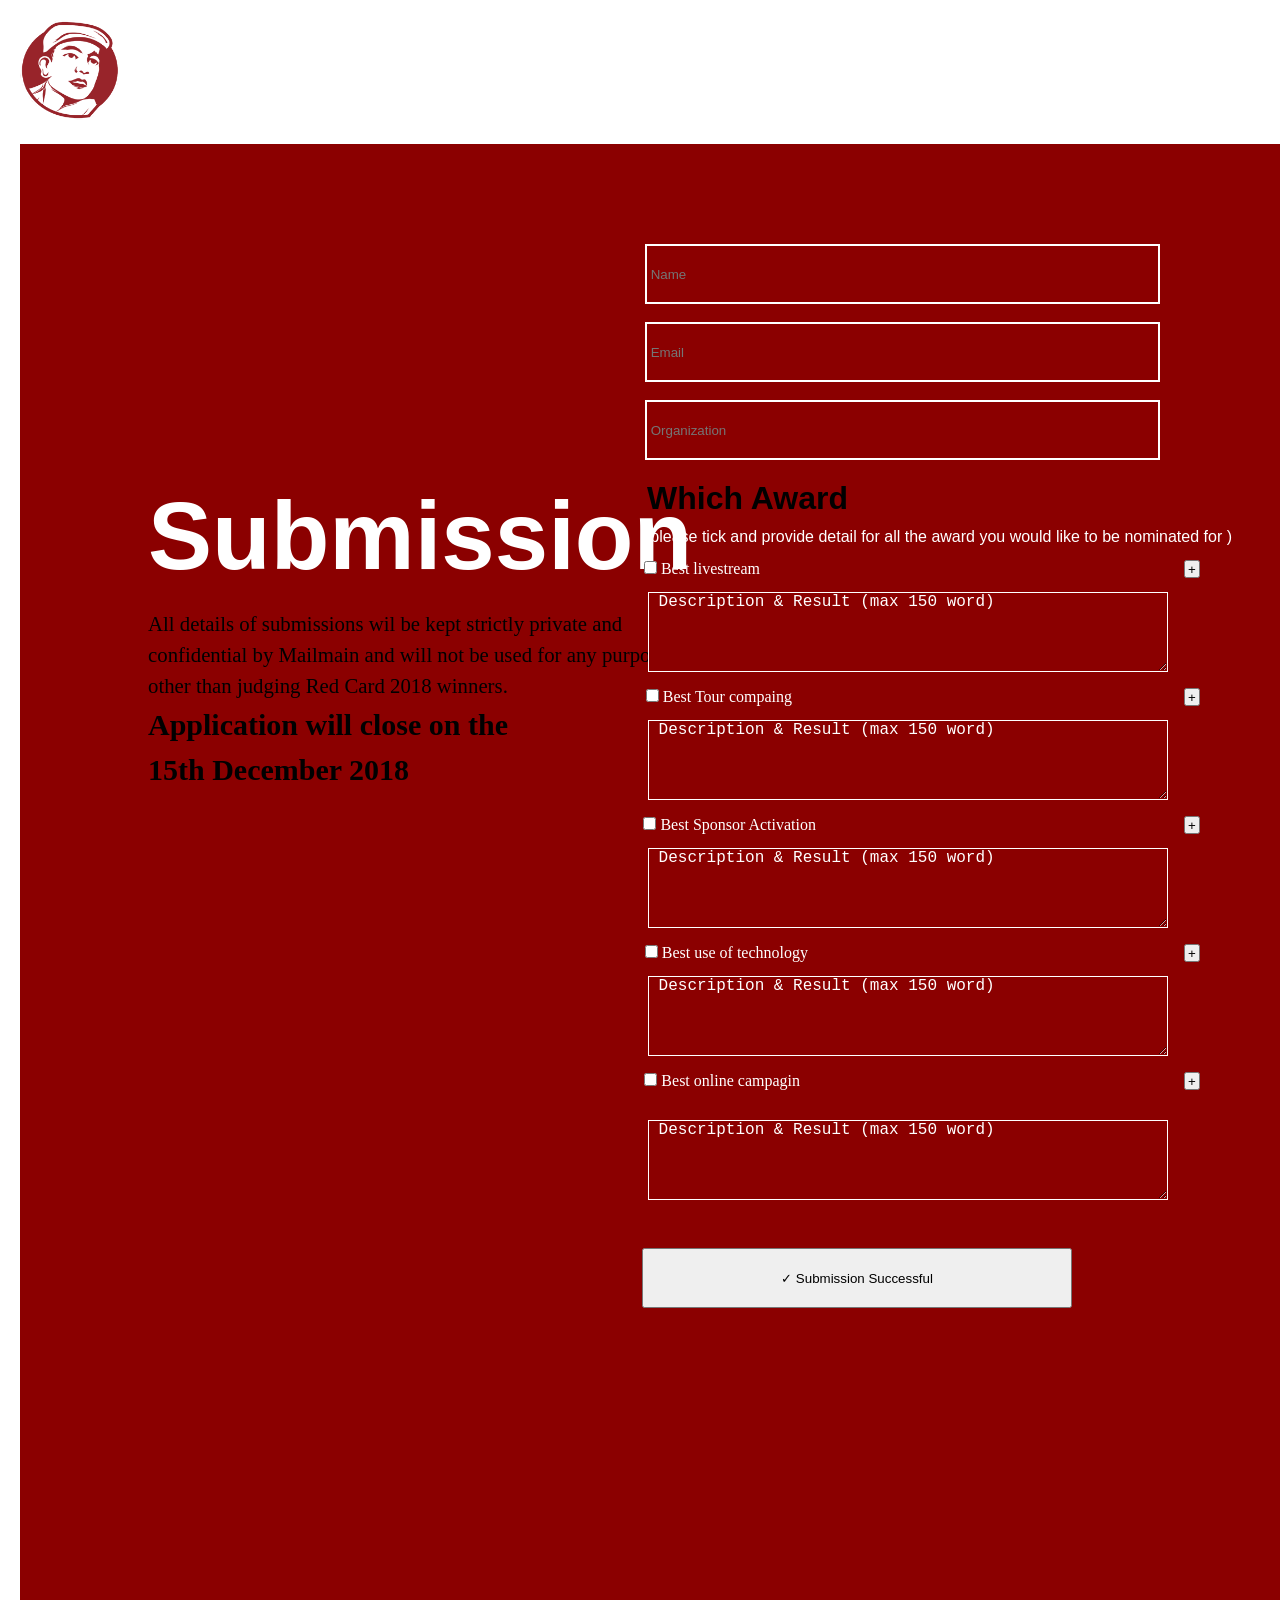
==== index.html @ ad1353e4 "Add files via upload" ====
<!DOCTYPE html>
<html lang="en">
<head>
    <meta charset="UTF-8">
    <meta name="viewport" content="width=device-width, initial-scale=1.0">
    <title>Document</title>
    <link rel="stylesheet" href="style.css">
</head>
<body>
    <header>
        <img src="./logo.png" class="pic" alt="">
    </header>
    <main class="container">
    <section class="left">
        <div class="text">
            <h1>Submission </h1>
            <p>All details of submissions wil be kept strictly private and <br>confidential by Mailmain and will not be used for any purpose <br> other than judging Red Card 2018 winners.  </p>
            <h3>Application will close on the <br> 15th December 2018</h3>
        </div>

    </section>
    <section
     class="right">
    </section>
    <div class="login">
        <form action="">
        <input type="text" placeholder=" Name" > <br> <br>
        <input type="text" placeholder=" Email" > <br> <br>
        <input type="text" placeholder=" Organization" > <br> <br>
        </form>
    </div>
        <div class="Award">
            <h3>Which Award</h3>
            <p>(please tick and provide detail for all the award you would like to be nominated for )</p>
        </div>
        <div class="check-box">
            <label >
                <input type="checkbox" > Best livestream
            </label>
        </div>
        <div>
            <button class="plus"> &plus;</button>
        </div>
        <div class="login-1">
        <textarea> Description & Result (max 150 word)</textarea>
        </div>
        <div class="check-box1">

            <input type="checkbox"> Best Tour compaing
        </div>
        <div>
            <button class="plus1"> &plus;</button>
        </div>
        <div class="login-2">
            <textarea > Description & Result (max 150 word)</textarea>
        </div>
        <div class="check-box2">
            <input type="checkbox" > Best Sponsor Activation
        </div>
        <div>
            <button class="plus2"> &plus;</button>
        </div>
        <div class="login-3">
            <textarea > Description & Result (max 150 word)</textarea>
        </div>
        <div class="check-box3">
            <input type="checkbox"> Best use of technology
        </div>
        <div> 
            <button class="plus3"> &plus;</button>
        </div>
        <div class="login-4">
            <textarea > Description & Result (max 150 word)</textarea>
        </div>
        <div class="check-box4">
            <input type="checkbox"> Best online campagin
        </div>
        <div>
            <button class="plus4"> &plus;</button>
        </div>
        <div class="login-5">
            <textarea> Description & Result (max 150 word)</textarea>
        </div>
        <div class="submit">
            <button> &check; Submission Successful</button>
        </div>
        
    


</section>

</html>
---- style.css ----
*{
    padding: 0%;
    margin: 0%;
    box-sizing: border-box;

}

.pic{
   height: 100px;
   width: 100px;
   margin: 20px;
}
.container
{
    display: flex;
    height: 200vh;
    margin-left: 20px;

}
.right{

    width:200%;
    background-color: darkred;
}
.left{
    
    width: 200%;
    background-color:darkred;
}
.text{
position: relative;
right: -8rem;
line-height: 1.5;
top: 20rem;
}
.text h1{
    font-size: 6rem;
    color: white;
    font-family: Arial, Helvetica, sans-serif;
    font-weight:700;
}
.text p{
    font-size: 1.3rem;
}
.text h3{
    font-size: 30px;
    
}
.login{
    position: absolute;
    right: 7.5rem;
    margin-top: 100px;
}
.login input{
    height: 60px;
    width: 515px;
    background-color: darkred;
    border: 2px solid white;
    
    
}
.Award h3{
    font-weight: 700;
    position: absolute;
    top: 30rem;
    right: 27rem;
    font-size: 2rem;
    font-family: Arial, Helvetica, sans-serif;
    
}
.Award p{
    font-family: Arial, Helvetica, sans-serif;
    position: absolute;
    top: 33rem;
    right: 3rem;
    color: white;
}
.check-box{
    position: absolute;
    top:35rem ;
    right: 32.5rem;
    color: white;
}
.login-1{
    position: absolute;
    top: 37rem;
    right:7rem ;
}
.login-1 textarea{
    height: 80px;
    width: 520px;
    background-color: darkred;

}
.check-box1{
    position: absolute;
    top: 43rem;
    right: 30.5rem;
    color: white;
}
.login-2{
    position: absolute;
    top: 45rem;
    right: 7rem;
}
.login-2 textarea{
    height: 80px;
    width: 520px;
    background-color: darkred;
}
.check-box2{
    position: absolute;
    top: 51rem;
    right: 29rem;
    color: white;
}
.login-3{
    position: absolute;
    top: 53rem;
    right: 7rem;
}
.login-3 textarea{
    height: 80px;
    width: 520px;
    background-color: darkred;
}
.check-box3{
    position: absolute;
    top: 59rem;
    right: 29.5rem;
    color: white;
}
.login-4{
    position: absolute;
    top: 61rem;
    right: 7rem;
}
.login-4 textarea{
    height: 80px;
    width: 520px;
    background-color: darkred;
}
.check-box4{
    color: white;
    position: absolute;
    top: 67rem;
    right: 30rem;
}
.login-5{
    position: absolute;
    top: 70rem;
    right: 7rem;
}
.login-5 textarea{
    height: 80px;
    width: 520px;
    background-color: darkred;
}
.submit{
   position:absolute;
   right: 13rem;
   top: 78rem;

}
.submit button{
    height: 60px;
    width: 430px;
}
textarea{
    color: white;
    font-size: 1rem;
    border: 1px solid white;
}
.plus{
   position: absolute;
   top: 35rem;
   left: 74rem;
   height: 18px;
   width: 16px;
}
.plus1{
    position: absolute;
   top: 43rem;
   left: 74rem;
   height: 18px;
   width: 16px;
}
.plus2{
    position: absolute;
   top: 51rem;
   left: 74rem;
   height: 18px;
   width: 16px;
}
.plus3{
    position: absolute;
   top: 59rem;
   left: 74rem;
   height: 18px;
   width: 16px;
}
.plus4{
    position: absolute;
   top: 67rem;
   left: 74rem;
   height: 18px;
   width: 16px;
}
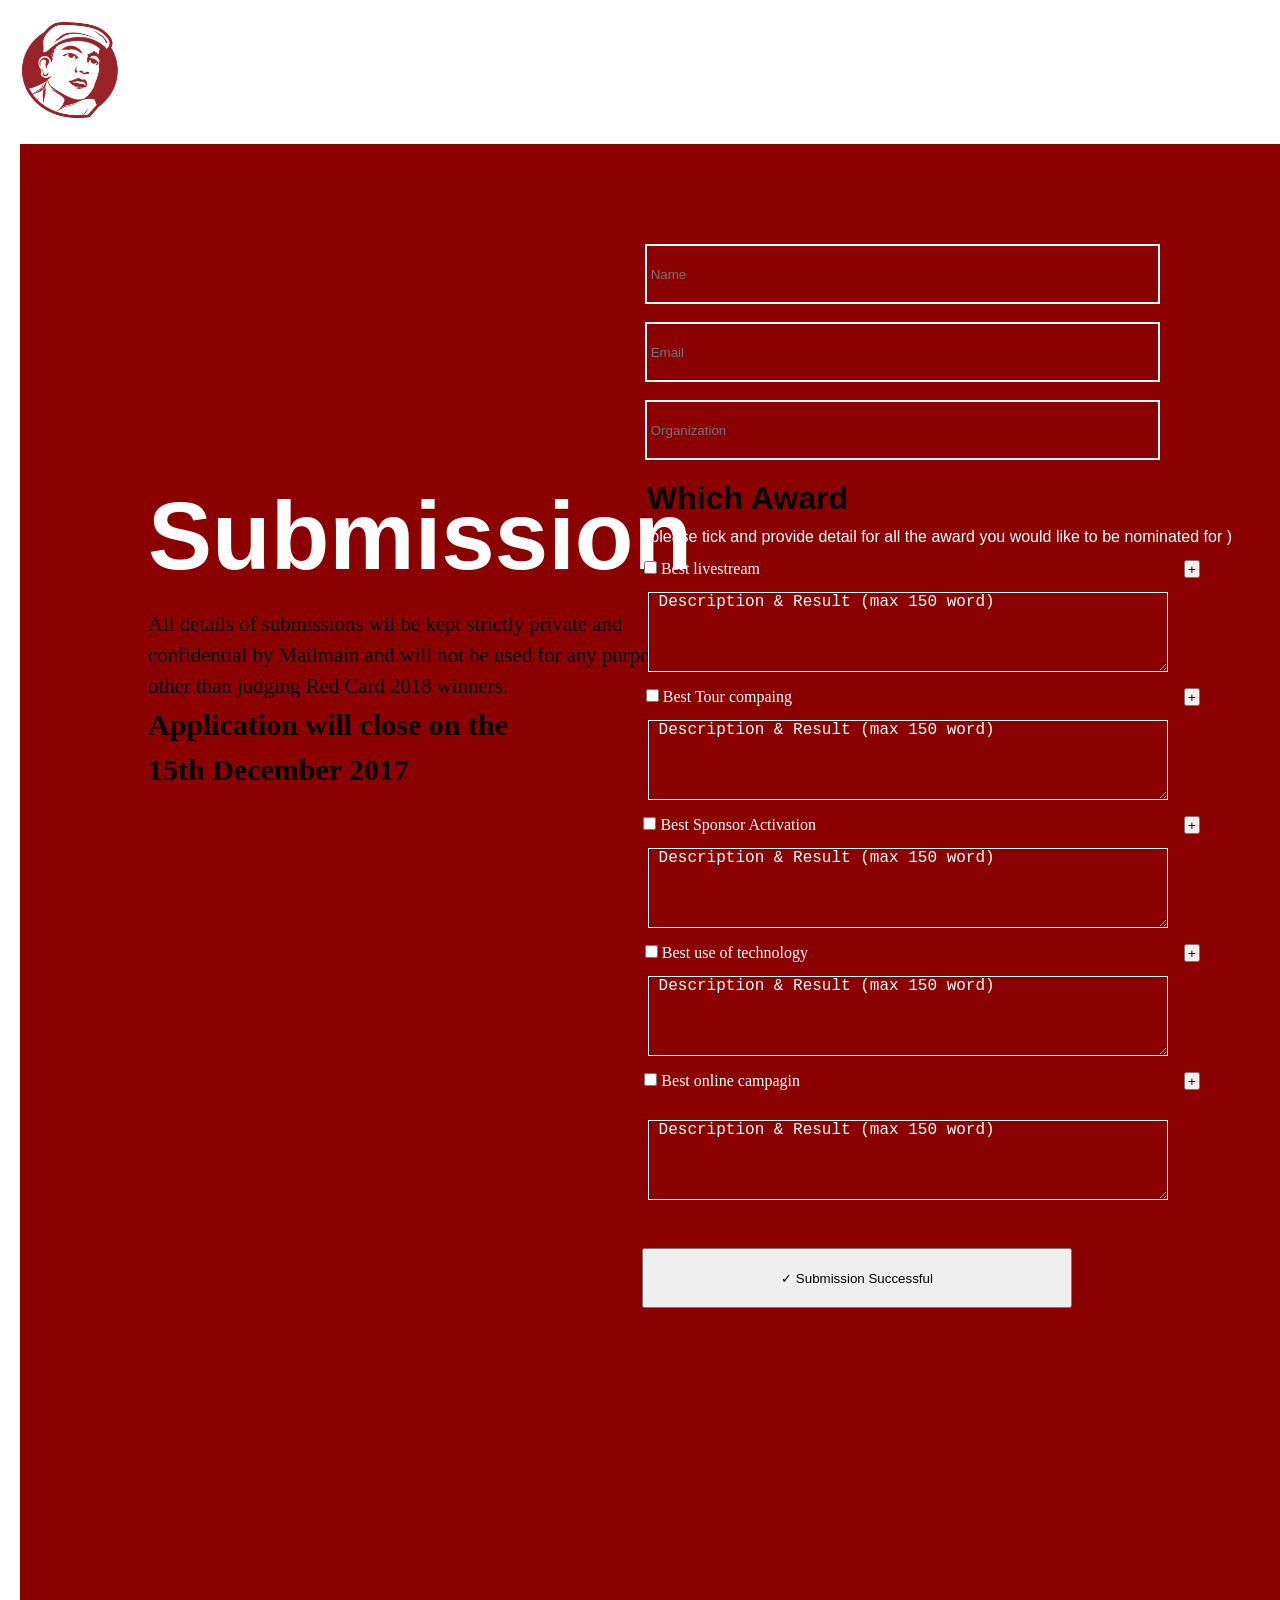
==== commit d1cd4f53: "Update index.html" ====
--- a/index.html
+++ b/index.html
@@ -15,7 +15,7 @@
         <div class="text">
             <h1>Submission </h1>
             <p>All details of submissions wil be kept strictly private and <br>confidential by Mailmain and will not be used for any purpose <br> other than judging Red Card 2018 winners.  </p>
-            <h3>Application will close on the <br> 15th December 2018</h3>
+            <h3>Application will close on the <br> 15th December 2017</h3>
         </div>
 
     </section>
@@ -90,4 +90,6 @@
 
 </section>
 
-</html>+</html>
+
+
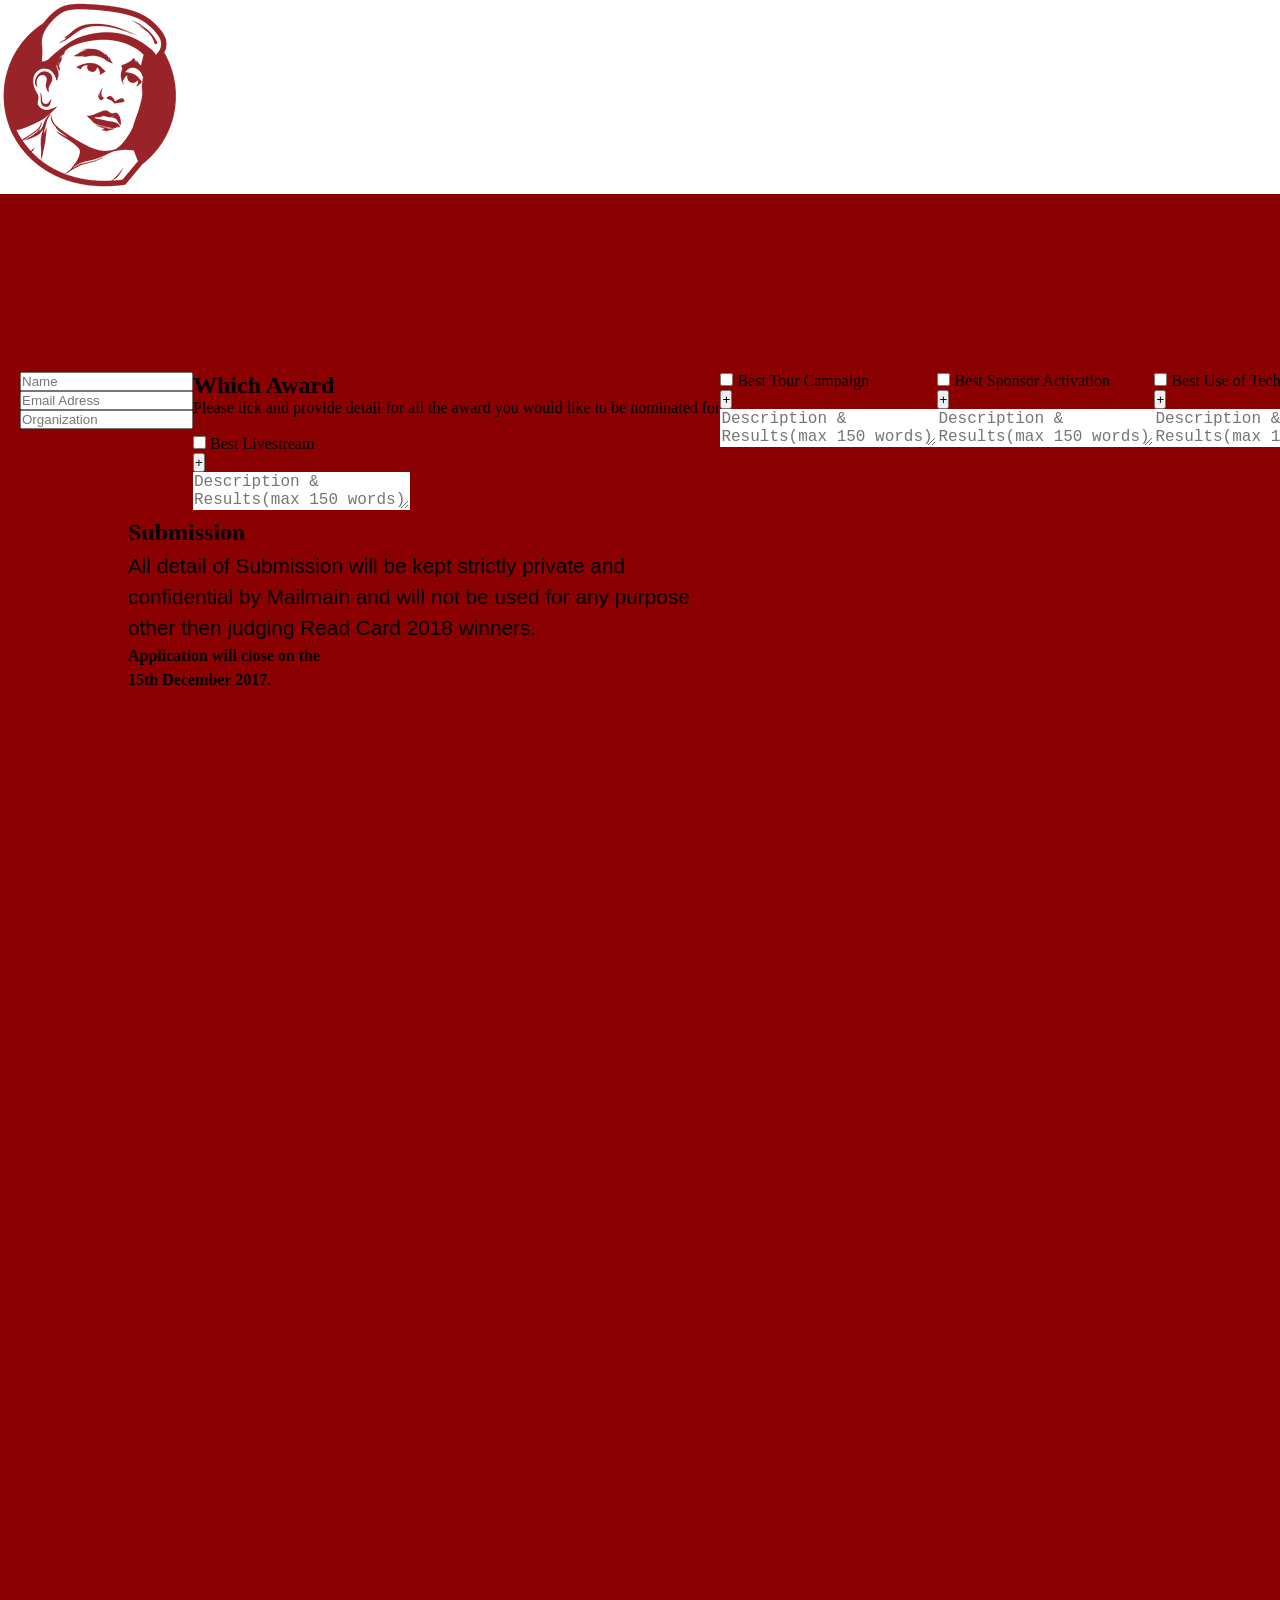
==== commit b3186d91: "Update index.html" ====
--- a/index.html
+++ b/index.html
@@ -8,88 +8,74 @@
 </head>
 <body>
     <header>
-        <img src="./logo.png" class="pic" alt="">
+        <div class="logo">
+            <img src="./logo.png">
+            </div>
     </header>
-    <main class="container">
+    <main >
     <section class="left">
         <div class="text">
-            <h1>Submission </h1>
-            <p>All details of submissions wil be kept strictly private and <br>confidential by Mailmain and will not be used for any purpose <br> other than judging Red Card 2018 winners.  </p>
-            <h3>Application will close on the <br> 15th December 2017</h3>
+            <h2>Submission</h2>
+            <p>All detail of Submission will be kept strictly private and<br> confidential by Mailmain and will not be used for any purpose<br>other then judging Read Card 2018 winners. </p>
+            <h4>Application will close on the<br>15th December 2017. </h4>     </div>
+            </section>
+
+<section class="right">
+<div class="container">
+    <div class="form">
+    <form>
+        <input type="text" placeholder="Name" class="input"><br>
+        <input type="text" placeholder="Email Adress" class="input"><br>
+        <input type="text" placeholder="Organization" class="input"><br>
+        
+    </form>
+    </div>
+    <div class="main-box">
+        <h2>Which Award</h2>
+        <p>Please tick and provide detail for all the award you would like to be nominated for<br><br></p>
+        <div class="top">
+         <div class="box1"><input  type="checkbox" class="my-checkbox">  Best Livestream</div>
+         <div class="box2"><button>&plus;</button></div>
         </div>
+        <div class="bottom"><textarea placeholder="Description & Results(max 150 words)"></textarea></div>
+    </div>
+        <div class="main-box">
+        <div class="top">
+         <div class="box1"><input type="checkbox" class="my-checkbox">  Best Tour Campaign</div>
+         <div class="box2"><button>&plus;</button></div>
+        </div>
+        <div class="bottom"><textarea placeholder="Description & Results(max 150 words)"></textarea></div>
+    </div>
+        <div class="main-box">
+        <div class="top">
+         <div class="box1"><input type="checkbox" class="my-checkbox">  Best Sponsor Activation</div>
+         <div class="box2"><button>&plus;</button></div>
+        </div>
+        <div class="bottom"><textarea placeholder="Description & Results(max 150 words)"></textarea></div>
+    </div>
+        <div class="main-box">
+        <div class="top">
+         <div class="box1"><input type="checkbox" class="my-checkbox">  Best Use of Technology</div>
+         <div class="box2"><button>&plus;</button></div>
+        </div>
+        <div class="bottom"><textarea placeholder="Description & Results(max 150 words)"></textarea></div>
+    </div>
+        <div class="main-box">
+        <div class="top">
+         <div class="box1"><input type="checkbox" class="my-checkbox">  Best Online Campaign</div>
+         <div class="box2"><button>&plus;</button></div>
+        </div>
+        <div class="bottom"><textarea placeholder="Description & Results(max 150 words)"></textarea></div>
+    </div>
+<button class="btn">&#10003; Submission Successful</button>
+</div>
+</div>
+    </section>
+    </main>
 
-    </section>
-    <section
-     class="right">
-    </section>
-    <div class="login">
-        <form action="">
-        <input type="text" placeholder=" Name" > <br> <br>
-        <input type="text" placeholder=" Email" > <br> <br>
-        <input type="text" placeholder=" Organization" > <br> <br>
-        </form>
-    </div>
-        <div class="Award">
-            <h3>Which Award</h3>
-            <p>(please tick and provide detail for all the award you would like to be nominated for )</p>
-        </div>
-        <div class="check-box">
-            <label >
-                <input type="checkbox" > Best livestream
-            </label>
-        </div>
-        <div>
-            <button class="plus"> &plus;</button>
-        </div>
-        <div class="login-1">
-        <textarea> Description & Result (max 150 word)</textarea>
-        </div>
-        <div class="check-box1">
-
-            <input type="checkbox"> Best Tour compaing
-        </div>
-        <div>
-            <button class="plus1"> &plus;</button>
-        </div>
-        <div class="login-2">
-            <textarea > Description & Result (max 150 word)</textarea>
-        </div>
-        <div class="check-box2">
-            <input type="checkbox" > Best Sponsor Activation
-        </div>
-        <div>
-            <button class="plus2"> &plus;</button>
-        </div>
-        <div class="login-3">
-            <textarea > Description & Result (max 150 word)</textarea>
-        </div>
-        <div class="check-box3">
-            <input type="checkbox"> Best use of technology
-        </div>
-        <div> 
-            <button class="plus3"> &plus;</button>
-        </div>
-        <div class="login-4">
-            <textarea > Description & Result (max 150 word)</textarea>
-        </div>
-        <div class="check-box4">
-            <input type="checkbox"> Best online campagin
-        </div>
-        <div>
-            <button class="plus4"> &plus;</button>
-        </div>
-        <div class="login-5">
-            <textarea> Description & Result (max 150 word)</textarea>
-        </div>
-        <div class="submit">
-            <button> &check; Submission Successful</button>
-        </div>
-        
-    
+</body>
+</html
 
 
-</section>
-
-</html>
 
 
--- a/style.css
+++ b/style.css
@@ -13,7 +13,7 @@
 .container
 {
     display: flex;
-    height: 200vh;
+    height: 170vh;
     margin-left: 20px;
 
 }
@@ -41,9 +41,11 @@
 }
 .text p{
     font-size: 1.3rem;
+    font-family: Arial, Helvetica, sans-serif;
 }
 .text h3{
-    font-size: 30px;
+    font-size: 35px;
+    font-family: Arial, Helvetica, sans-serif;
     
 }
 .login{
@@ -80,6 +82,8 @@
     top:35rem ;
     right: 32.5rem;
     color: white;
+    
+    
 }
 .login-1{
     position: absolute;
@@ -148,7 +152,7 @@
 }
 .login-5{
     position: absolute;
-    top: 70rem;
+    top: 69rem;
     right: 7rem;
 }
 .login-5 textarea{
@@ -158,13 +162,16 @@
 }
 .submit{
    position:absolute;
-   right: 13rem;
-   top: 78rem;
+   right: 12.5rem;
+   top: 77rem;
 
 }
 .submit button{
     height: 60px;
     width: 430px;
+    font-family: Arial, Helvetica, sans-serif;
+    font-size:2rem;
+    font-weight: 400;
 }
 textarea{
     color: white;
